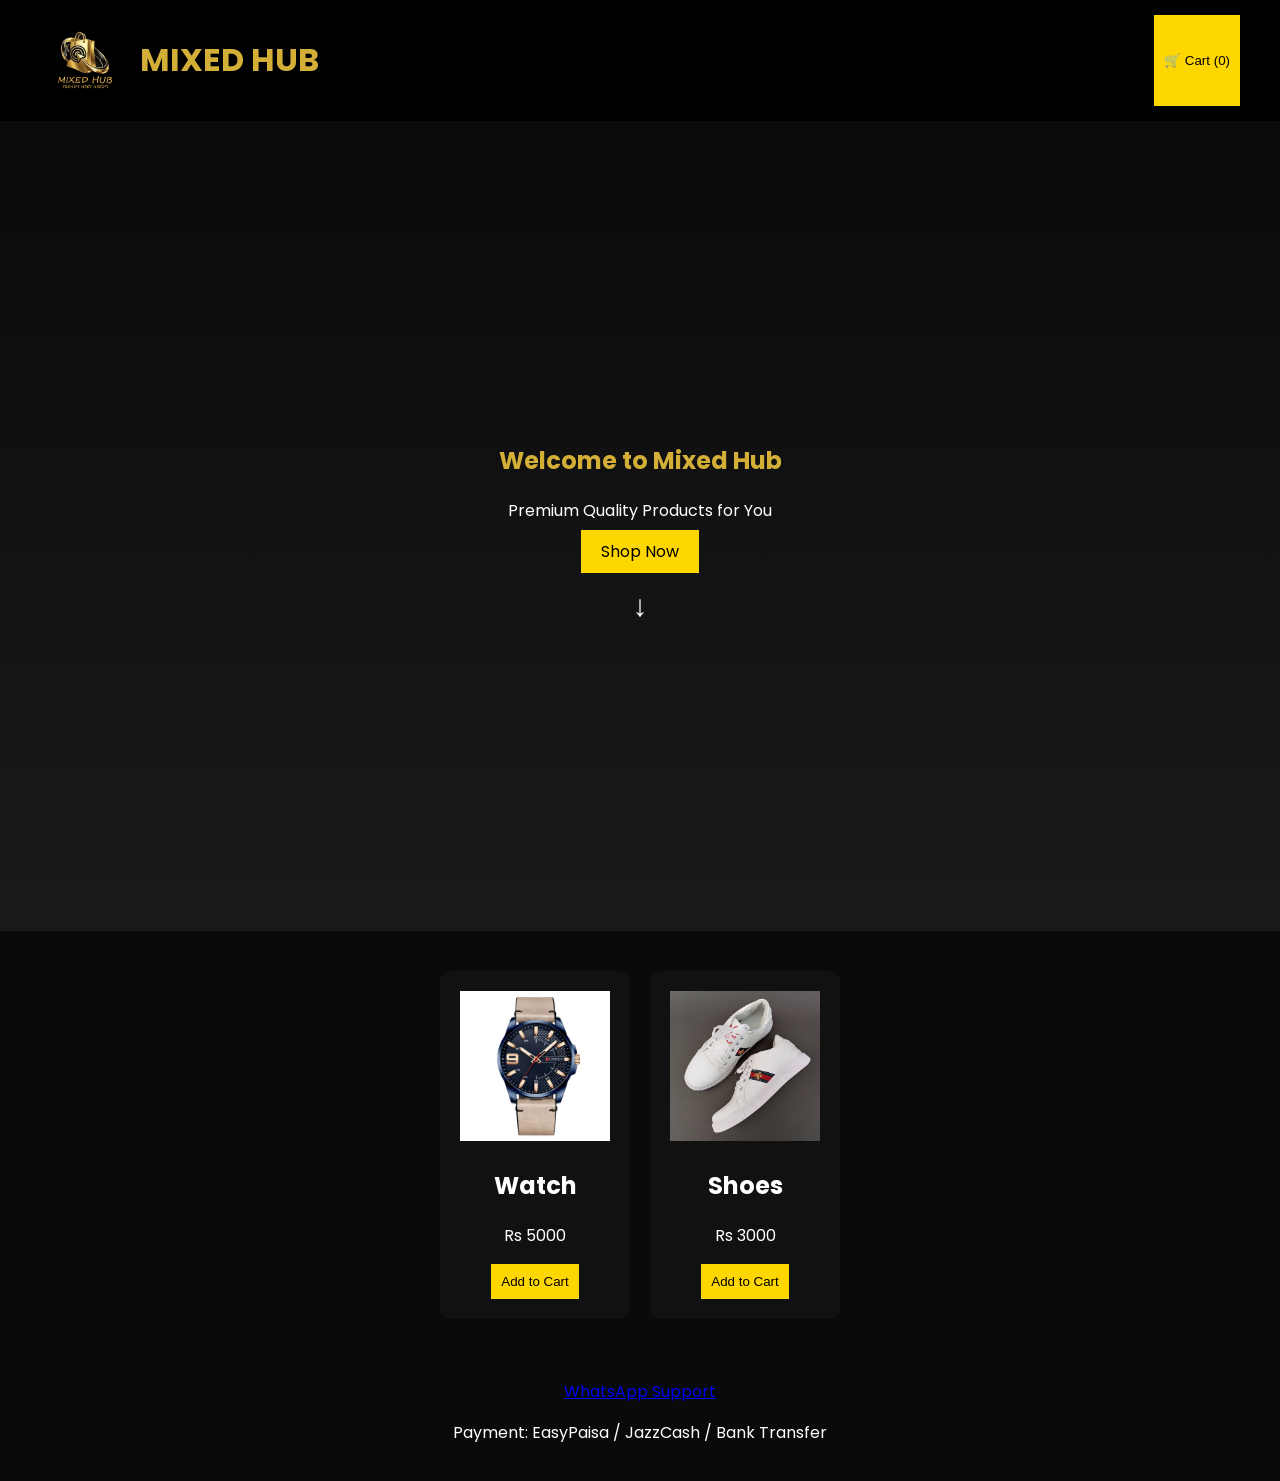
==== index.html @ b32e58ca "Update index.html" ====
<!DOCTYPE html>
<html>
<head>
  <title>MIXED HUB</title>

  <link href="https://fonts.googleapis.com/css2?family=Playfair+Display:wght@600&family=Poppins:wght@300;500&display=swap" rel="stylesheet">
  <link rel="stylesheet" href="style.css">
</head>

<body>

<header class="header">
  <div class="brand">
    <img src="./images/logo.png">
    <h1>MIXED HUB</h1>
  </div>

  <button class="cart-btn" onclick="toggleCart()">
    🛒 Cart (<span id="count">0</span>)
  </button>
</header>

<!-- HERO -->
  <section class="hero">

  <video autoplay muted loop playsinline class="bg-video">
    <source src="my-ecommerce-site/images
/video.mp4" type="video.mp4">
  </video>

  <div class="hero-content">
    <h1>Welcome to Mixed Hub</h1>
    <p>Premium Quality Products for You</p>

    <a href="#products" class="hero-btn">Shop Now</a>
    <div class="arrow-down">↓</div>
  </div>

</section>

<!-- PRODUCTS -->
<section class="products" id="products">

  <div class="card" onclick="openProduct('watch.html')">
  <img src="./images/p1.jpg">
  <h2>Watch</h2>
  <p>Rs 5000</p>

  <button onclick="event.stopPropagation(); addToCart('Watch',5000,this)">
    Add to Cart
  </button>
</div>

 <div class="card" onclick="openProduct('shoes.html')">
  <img src="./images/p2.jpg">
  <h2>Shoes</h2>
  <p>Rs 3000</p>

  <button onclick="event.stopPropagation(); addToCart('Shoes',3000,this)">
    Add to Cart
  </button>
</div>

</section>

<!-- CART -->
<div id="cartBox" class="cart">
  <span class="close-btn" onclick="toggleCart()">✖</span>

  <h2>Your Cart</h2>
  <ul id="cartItems"></ul>
  <h3 id="total"></h3>

  <button onclick="checkout()">Buy Now</button>
</div>

<!-- FOOTER -->
<footer class="footer">
  <a href="https://wa.me/923361236765" target="_blank">WhatsApp Support</a>
  <p>Payment: EasyPaisa / JazzCash / Bank Transfer</p>
</footer>

<script src="script.js"></script>

</body>
</html>
---- style.css ----
* {
  box-sizing: border-box;
}

body {
  overflow-x: hidden;
}

body {
  background: #0a0a0a;
  color: white;
  font-family: 'Poppins', sans-serif;
  margin: 0;
}

/* HEADER */
.header {
  display: flex;
  justify-content: space-between;
  padding: 15px 40px;
  background: black;
}

/* BRAND */
.brand {
  display: flex;
  align-items: center;
  gap: 10px;
}

.brand img {
  width: 90px;
}

.brand h1 {
  color: #d4af37;
}

/* HERO */
.hero {
  height: 90vh;
  display: flex;
  justify-content: center;
  align-items: center;
  text-align: center;
  background: linear-gradient(#0a0a0a, #1a1a1a);
  position: relative;
  overflow: hidden;
}

.hero h1 {
  color: #d4af37;
}

.hero-btn {
  padding: 10px 20px;
  background: gold;
  color: black;
  text-decoration: none;
}

.arrow-down {
  font-size: 30px;
  margin-top: 20px;
  animation: bounce 1s infinite;
  cursor: pointer;
}

@keyframes bounce {
  50% { transform: translateY(10px); }
}

.products {
  display: flex;
  gap: 20px;
  padding: 40px;
  flex-wrap: wrap;   /* 🔥 ye add karo */
  justify-content: center;
}

.card {
  background: #111;
  padding: 20px;
  text-align: center;
  border-radius: 10px;
}

.card img {
  width: 100%;
  height: 150px;
  object-fit: contain;
}

/* BUTTON */
button {
  background: gold;
  border: none;
  padding: 10px;
  cursor: pointer;
}

/* CART */
.cart {
  position: fixed;
  right: -300px;
  top: 0;
  width: 300px;
  height: 100%;
  background: #111;
  padding: 20px;
  transition: 0.3s;
}

.cart.active {
  right: 0;
}

.close-btn {
  position: absolute;
  right: 10px;
  cursor: pointer;
}

button {
  transition: 0.3s;
}

button:hover {
  transform: scale(1.05);
}

/* FOOTER */
.footer {
  text-align: center;
  padding: 20px;
}
.bg-video {
  position: absolute;
  width: 100%;
  height: 100%;
  object-fit: cover;
  top: 0;
  left: 0;
  z-index: 0;
  opacity: 0.4;
}

.hero-content {
  position: relative;
  z-index: 1;
}
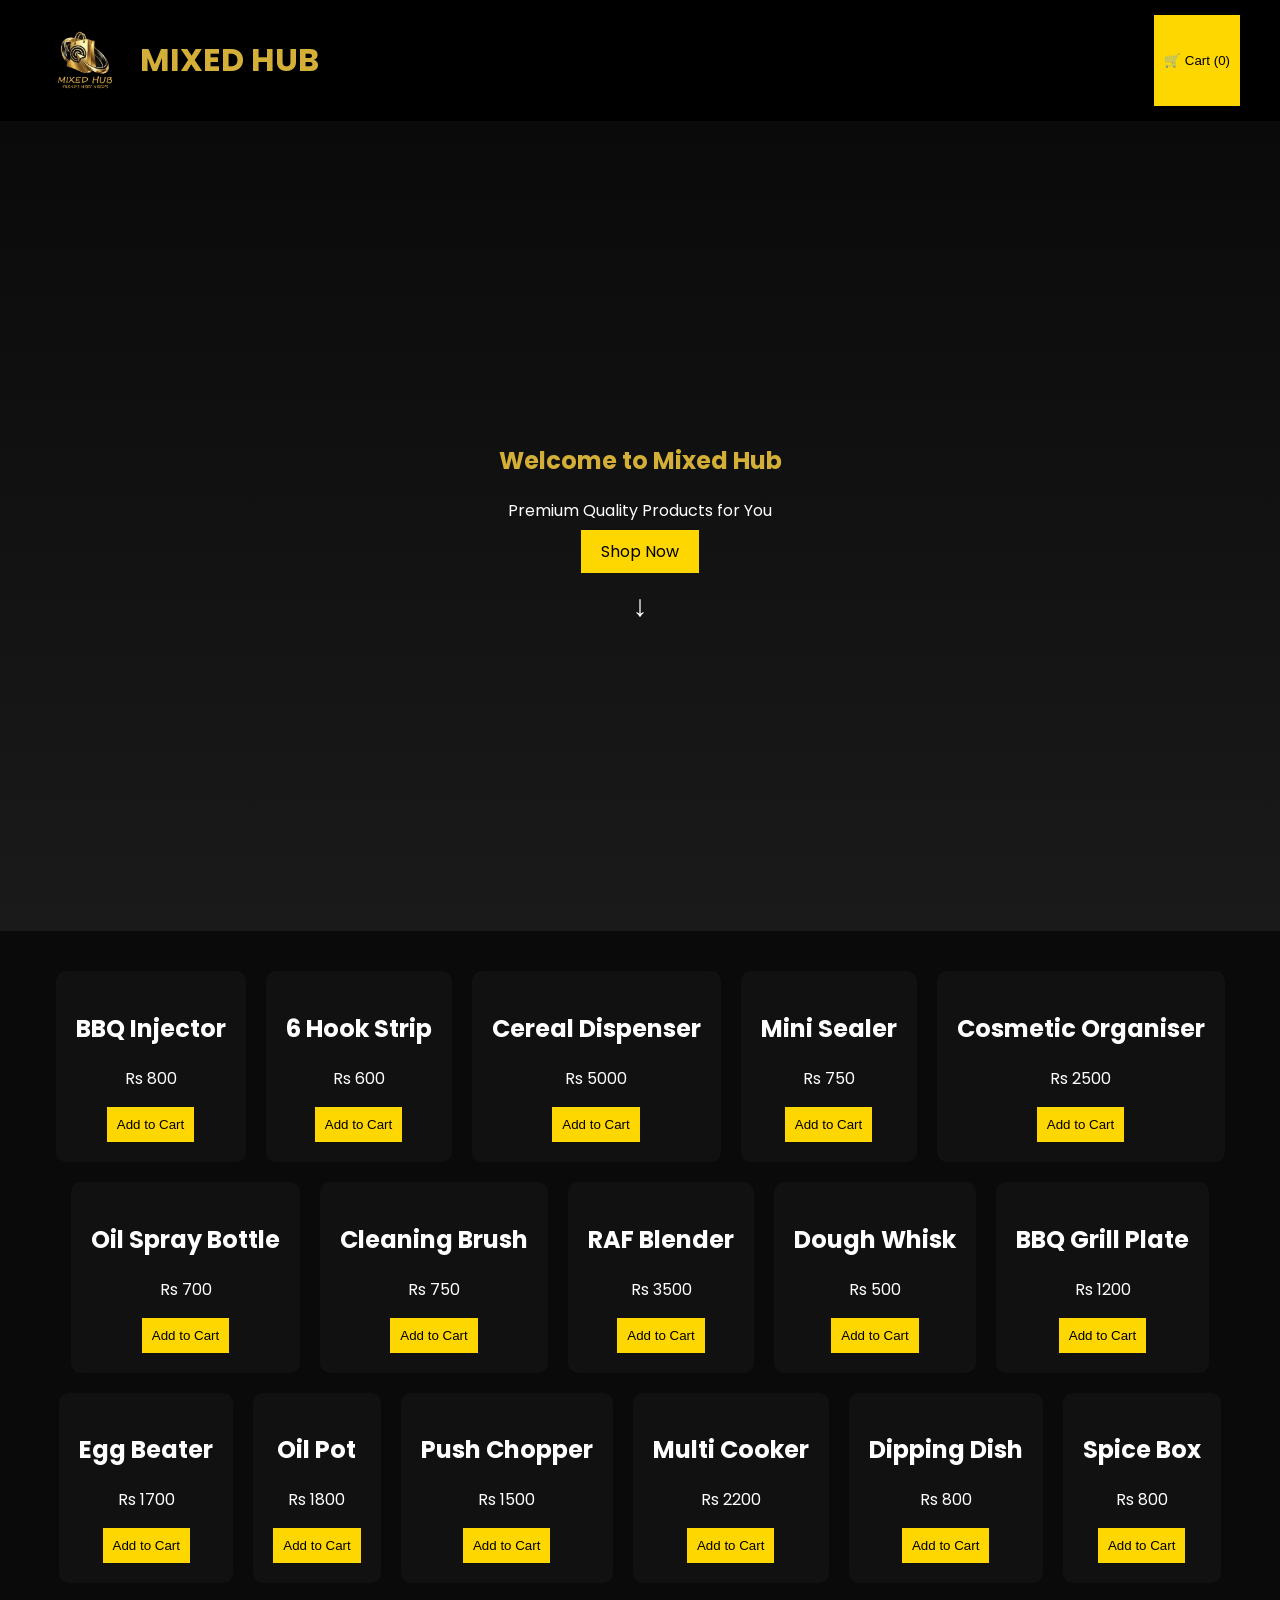
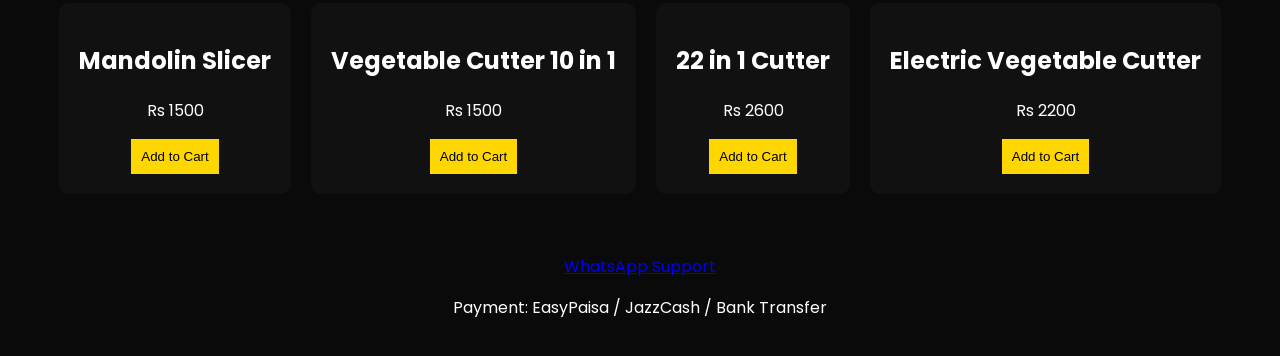
==== commit ec69bb7c: "Update index.html" ====
--- a/index.html
+++ b/index.html
@@ -24,9 +24,8 @@
   <section class="hero">
 
   <video autoplay muted loop playsinline class="bg-video">
-    <source src="my-ecommerce-site/images
-/video.mp4" type="video.mp4">
-  </video>
+  <source src="./images/video.mp4" type="video/mp4">
+</video>
 
   <div class="hero-content">
     <h1>Welcome to Mixed Hub</h1>
@@ -41,24 +40,124 @@
 <!-- PRODUCTS -->
 <section class="products" id="products">
 
-  <div class="card" onclick="openProduct('watch.html')">
-  <img src="./images/p1.jpg">
-  <h2>Watch</h2>
-  <p>Rs 5000</p>
-
-  <button onclick="event.stopPropagation(); addToCart('Watch',5000,this)">
-    Add to Cart
-  </button>
+  <div class="card">
+  <h2>BBQ Injector</h2>
+  <p>Rs 800</p>
+  <button onclick="addToCart('BBQ Injector',800,this)">Add to Cart</button>
 </div>
 
- <div class="card" onclick="openProduct('shoes.html')">
-  <img src="./images/p2.jpg">
-  <h2>Shoes</h2>
-  <p>Rs 3000</p>
+<div class="card">
+  <h2>6 Hook Strip</h2>
+  <p>Rs 600</p>
+  <button onclick="addToCart('Hook Strip',600,this)">Add to Cart</button>
+</div>
 
-  <button onclick="event.stopPropagation(); addToCart('Shoes',3000,this)">
-    Add to Cart
-  </button>
+<div class="card">
+  <h2>Cereal Dispenser</h2>
+  <p>Rs 5000</p>
+  <button onclick="addToCart('Cereal Dispenser',5000,this)">Add to Cart</button>
+</div>
+
+<div class="card">
+  <h2>Mini Sealer</h2>
+  <p>Rs 750</p>
+  <button onclick="addToCart('Mini Sealer',750,this)">Add to Cart</button>
+</div>
+
+<div class="card">
+  <h2>Cosmetic Organiser</h2>
+  <p>Rs 2500</p>
+  <button onclick="addToCart('Organiser',2500,this)">Add to Cart</button>
+</div>
+
+<div class="card">
+  <h2>Oil Spray Bottle</h2>
+  <p>Rs 700</p>
+  <button onclick="addToCart('Oil Spray',700,this)">Add to Cart</button>
+</div>
+
+<div class="card">
+  <h2>Cleaning Brush</h2>
+  <p>Rs 750</p>
+  <button onclick="addToCart('Cleaning Brush',750,this)">Add to Cart</button>
+</div>
+
+<div class="card">
+  <h2>RAF Blender</h2>
+  <p>Rs 3500</p>
+  <button onclick="addToCart('Blender',3500,this)">Add to Cart</button>
+</div>
+
+<div class="card">
+  <h2>Dough Whisk</h2>
+  <p>Rs 500</p>
+  <button onclick="addToCart('Whisk',500,this)">Add to Cart</button>
+</div>
+
+<div class="card">
+  <h2>BBQ Grill Plate</h2>
+  <p>Rs 1200</p>
+  <button onclick="addToCart('Grill Plate',1200,this)">Add to Cart</button>
+</div>
+
+<div class="card">
+  <h2>Egg Beater</h2>
+  <p>Rs 1700</p>
+  <button onclick="addToCart('Egg Beater',1700,this)">Add to Cart</button>
+</div>
+
+<div class="card">
+  <h2>Oil Pot</h2>
+  <p>Rs 1800</p>
+  <button onclick="addToCart('Oil Pot',1800,this)">Add to Cart</button>
+</div>
+
+<div class="card">
+  <h2>Push Chopper</h2>
+  <p>Rs 1500</p>
+  <button onclick="addToCart('Chopper',1500,this)">Add to Cart</button>
+</div>
+
+<div class="card">
+  <h2>Multi Cooker</h2>
+  <p>Rs 2200</p>
+  <button onclick="addToCart('Multi Cooker',2200,this)">Add to Cart</button>
+</div>
+
+<div class="card">
+  <h2>Dipping Dish</h2>
+  <p>Rs 800</p>
+  <button onclick="addToCart('Dish',800,this)">Add to Cart</button>
+</div>
+
+<div class="card">
+  <h2>Spice Box</h2>
+  <p>Rs 800</p>
+  <button onclick="addToCart('Spice Box',800,this)">Add to Cart</button>
+</div>
+
+<div class="card">
+  <h2>Mandolin Slicer</h2>
+  <p>Rs 1500</p>
+  <button onclick="addToCart('Slicer',1500,this)">Add to Cart</button>
+</div>
+
+<div class="card">
+  <h2>Vegetable Cutter 10 in 1</h2>
+  <p>Rs 1500</p>
+  <button onclick="addToCart('Veg Cutter',1500,this)">Add to Cart</button>
+</div>
+
+<div class="card">
+  <h2>22 in 1 Cutter</h2>
+  <p>Rs 2600</p>
+  <button onclick="addToCart('22 Cutter',2600,this)">Add to Cart</button>
+</div>
+
+<div class="card">
+  <h2>Electric Vegetable Cutter</h2>
+  <p>Rs 2200</p>
+  <button onclick="addToCart('Electric Cutter',2200,this)">Add to Cart</button>
 </div>
 
 </section>
--- a/style.css
+++ b/style.css
@@ -149,3 +149,4 @@
   position: relative;
   z-index: 1;
 }
+
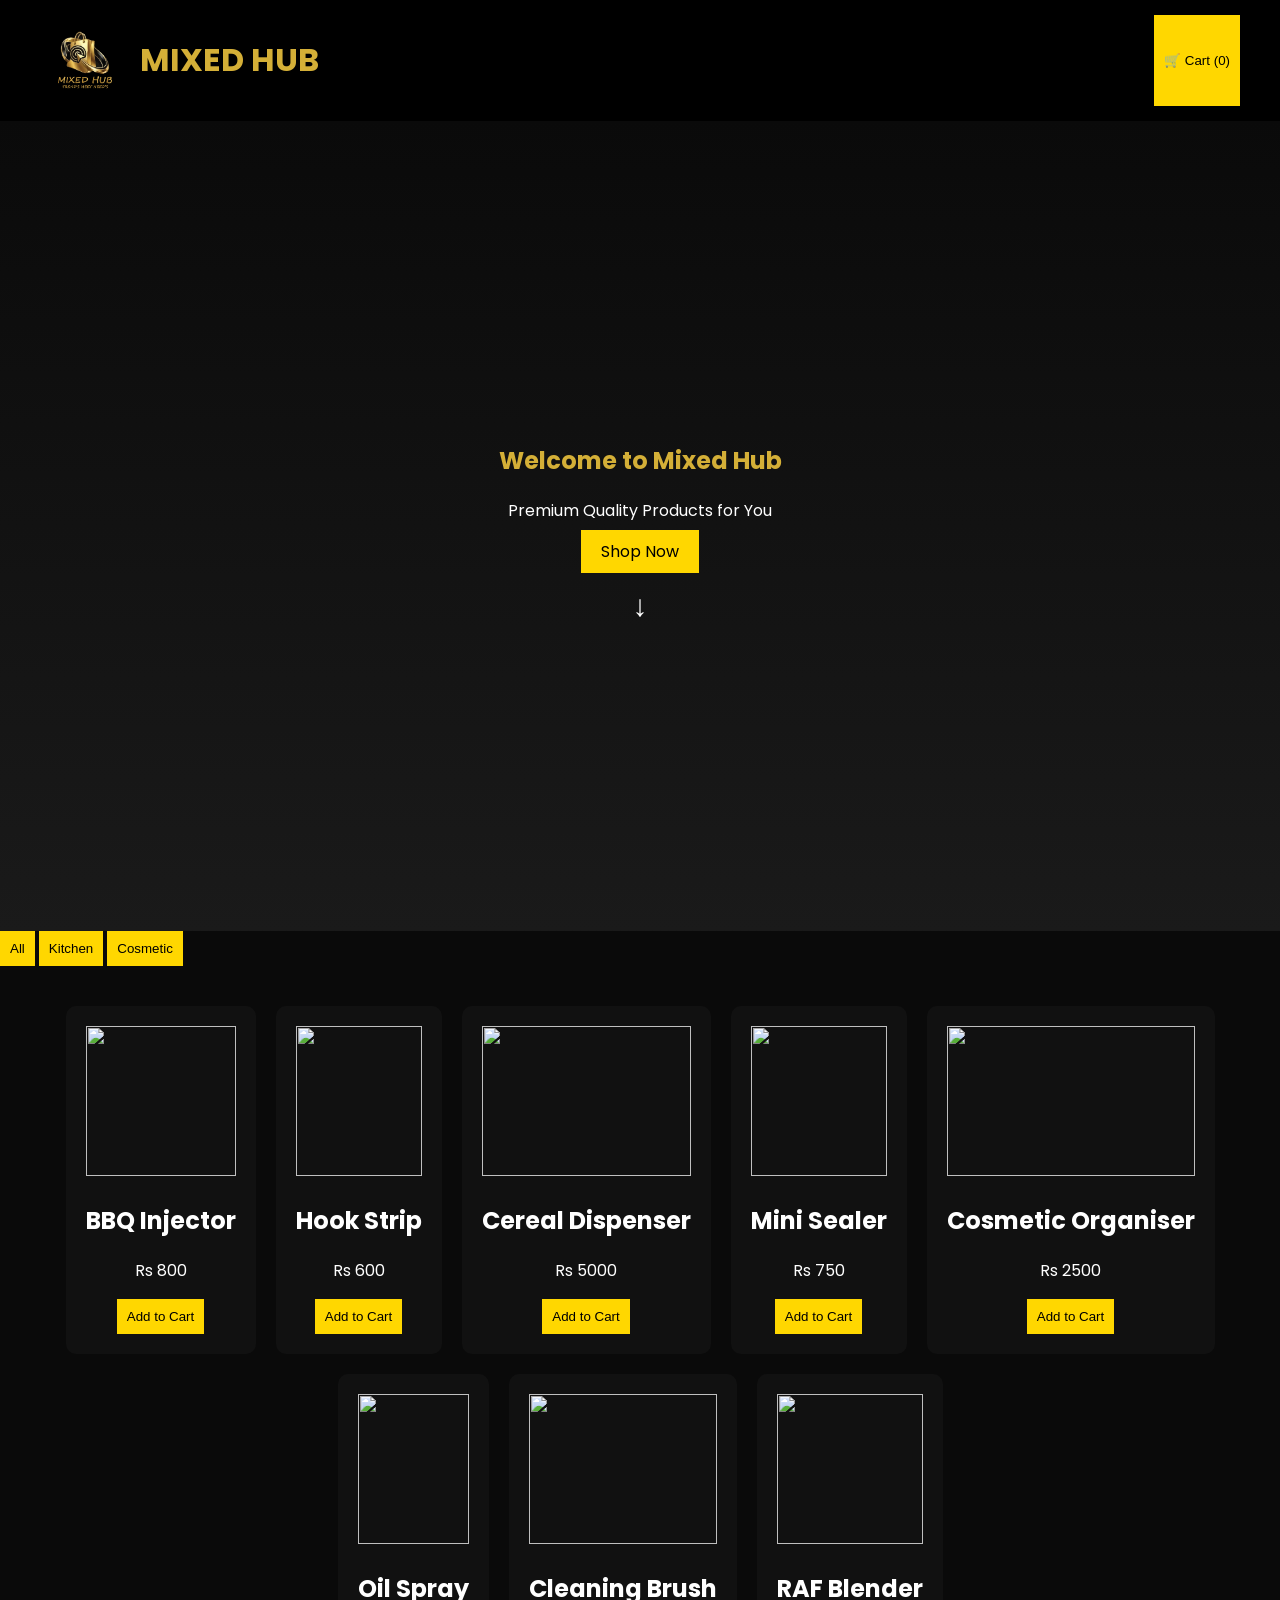
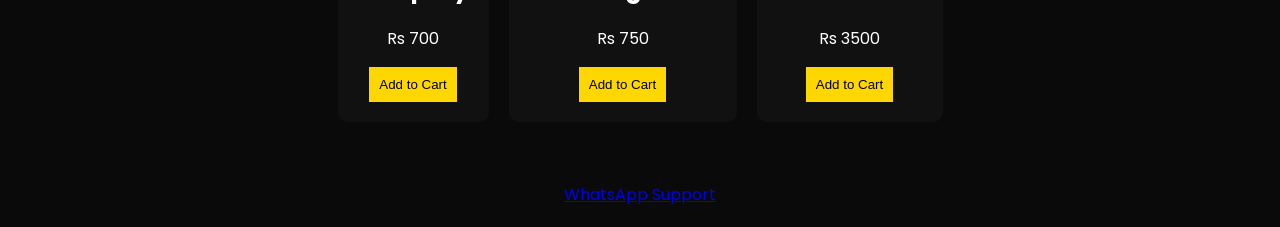
==== commit 9b000151: "Update index.html" ====
--- a/index.html
+++ b/index.html
@@ -21,162 +21,98 @@
 </header>
 
 <!-- HERO -->
-  <section class="hero">
-
+<section class="hero">
   <video autoplay muted loop playsinline class="bg-video">
-  <source src="./images/video.mp4" type="video/mp4">
-</video>
+    <source src="./images/video.mp4" type="video/mp4">
+  </video>
 
   <div class="hero-content">
     <h1>Welcome to Mixed Hub</h1>
     <p>Premium Quality Products for You</p>
-
     <a href="#products" class="hero-btn">Shop Now</a>
     <div class="arrow-down">↓</div>
   </div>
+</section>
 
-</section>
+<!-- 🔥 FILTER BUTTONS -->
+<div class="filters">
+  <button onclick="filterProducts('all')">All</button>
+  <button onclick="filterProducts('kitchen')">Kitchen</button>
+  <button onclick="filterProducts('cosmetic')">Cosmetic</button>
+</div>
 
 <!-- PRODUCTS -->
 <section class="products" id="products">
 
-  <div class="card">
-  <h2>BBQ Injector</h2>
-  <p>Rs 800</p>
-  <button onclick="addToCart('BBQ Injector',800,this)">Add to Cart</button>
-</div>
+  <div class="card" data-category="kitchen">
+    <img src="./images/p1.jpg">
+    <h2>BBQ Injector</h2>
+    <p>Rs 800</p>
+    <button onclick="addToCart('BBQ Injector',800,this)">Add to Cart</button>
+  </div>
 
-<div class="card">
-  <h2>6 Hook Strip</h2>
-  <p>Rs 600</p>
-  <button onclick="addToCart('Hook Strip',600,this)">Add to Cart</button>
-</div>
+  <div class="card" data-category="kitchen">
+    <img src="./images/p2.jpg">
+    <h2>Hook Strip</h2>
+    <p>Rs 600</p>
+    <button onclick="addToCart('Hook Strip',600,this)">Add to Cart</button>
+  </div>
 
-<div class="card">
-  <h2>Cereal Dispenser</h2>
-  <p>Rs 5000</p>
-  <button onclick="addToCart('Cereal Dispenser',5000,this)">Add to Cart</button>
-</div>
+  <div class="card" data-category="kitchen">
+    <img src="./images/p1.jpg">
+    <h2>Cereal Dispenser</h2>
+    <p>Rs 5000</p>
+    <button onclick="addToCart('Cereal',5000,this)">Add to Cart</button>
+  </div>
 
-<div class="card">
-  <h2>Mini Sealer</h2>
-  <p>Rs 750</p>
-  <button onclick="addToCart('Mini Sealer',750,this)">Add to Cart</button>
-</div>
+  <div class="card" data-category="kitchen">
+    <img src="./images/p2.jpg">
+    <h2>Mini Sealer</h2>
+    <p>Rs 750</p>
+    <button onclick="addToCart('Sealer',750,this)">Add to Cart</button>
+  </div>
 
-<div class="card">
-  <h2>Cosmetic Organiser</h2>
-  <p>Rs 2500</p>
-  <button onclick="addToCart('Organiser',2500,this)">Add to Cart</button>
-</div>
+  <div class="card" data-category="cosmetic">
+    <img src="./images/p1.jpg">
+    <h2>Cosmetic Organiser</h2>
+    <p>Rs 2500</p>
+    <button onclick="addToCart('Organiser',2500,this)">Add to Cart</button>
+  </div>
 
-<div class="card">
-  <h2>Oil Spray Bottle</h2>
-  <p>Rs 700</p>
-  <button onclick="addToCart('Oil Spray',700,this)">Add to Cart</button>
-</div>
+  <div class="card" data-category="kitchen">
+    <img src="./images/p2.jpg">
+    <h2>Oil Spray</h2>
+    <p>Rs 700</p>
+    <button onclick="addToCart('Oil Spray',700,this)">Add to Cart</button>
+  </div>
 
-<div class="card">
-  <h2>Cleaning Brush</h2>
-  <p>Rs 750</p>
-  <button onclick="addToCart('Cleaning Brush',750,this)">Add to Cart</button>
-</div>
+  <div class="card" data-category="kitchen">
+    <img src="./images/p1.jpg">
+    <h2>Cleaning Brush</h2>
+    <p>Rs 750</p>
+    <button onclick="addToCart('Brush',750,this)">Add to Cart</button>
+  </div>
 
-<div class="card">
-  <h2>RAF Blender</h2>
-  <p>Rs 3500</p>
-  <button onclick="addToCart('Blender',3500,this)">Add to Cart</button>
-</div>
-
-<div class="card">
-  <h2>Dough Whisk</h2>
-  <p>Rs 500</p>
-  <button onclick="addToCart('Whisk',500,this)">Add to Cart</button>
-</div>
-
-<div class="card">
-  <h2>BBQ Grill Plate</h2>
-  <p>Rs 1200</p>
-  <button onclick="addToCart('Grill Plate',1200,this)">Add to Cart</button>
-</div>
-
-<div class="card">
-  <h2>Egg Beater</h2>
-  <p>Rs 1700</p>
-  <button onclick="addToCart('Egg Beater',1700,this)">Add to Cart</button>
-</div>
-
-<div class="card">
-  <h2>Oil Pot</h2>
-  <p>Rs 1800</p>
-  <button onclick="addToCart('Oil Pot',1800,this)">Add to Cart</button>
-</div>
-
-<div class="card">
-  <h2>Push Chopper</h2>
-  <p>Rs 1500</p>
-  <button onclick="addToCart('Chopper',1500,this)">Add to Cart</button>
-</div>
-
-<div class="card">
-  <h2>Multi Cooker</h2>
-  <p>Rs 2200</p>
-  <button onclick="addToCart('Multi Cooker',2200,this)">Add to Cart</button>
-</div>
-
-<div class="card">
-  <h2>Dipping Dish</h2>
-  <p>Rs 800</p>
-  <button onclick="addToCart('Dish',800,this)">Add to Cart</button>
-</div>
-
-<div class="card">
-  <h2>Spice Box</h2>
-  <p>Rs 800</p>
-  <button onclick="addToCart('Spice Box',800,this)">Add to Cart</button>
-</div>
-
-<div class="card">
-  <h2>Mandolin Slicer</h2>
-  <p>Rs 1500</p>
-  <button onclick="addToCart('Slicer',1500,this)">Add to Cart</button>
-</div>
-
-<div class="card">
-  <h2>Vegetable Cutter 10 in 1</h2>
-  <p>Rs 1500</p>
-  <button onclick="addToCart('Veg Cutter',1500,this)">Add to Cart</button>
-</div>
-
-<div class="card">
-  <h2>22 in 1 Cutter</h2>
-  <p>Rs 2600</p>
-  <button onclick="addToCart('22 Cutter',2600,this)">Add to Cart</button>
-</div>
-
-<div class="card">
-  <h2>Electric Vegetable Cutter</h2>
-  <p>Rs 2200</p>
-  <button onclick="addToCart('Electric Cutter',2200,this)">Add to Cart</button>
-</div>
+  <div class="card" data-category="kitchen">
+    <img src="./images/p2.jpg">
+    <h2>RAF Blender</h2>
+    <p>Rs 3500</p>
+    <button onclick="addToCart('Blender',3500,this)">Add to Cart</button>
+  </div>
 
 </section>
 
 <!-- CART -->
 <div id="cartBox" class="cart">
   <span class="close-btn" onclick="toggleCart()">✖</span>
-
   <h2>Your Cart</h2>
   <ul id="cartItems"></ul>
   <h3 id="total"></h3>
-
   <button onclick="checkout()">Buy Now</button>
 </div>
 
-<!-- FOOTER -->
 <footer class="footer">
   <a href="https://wa.me/923361236765" target="_blank">WhatsApp Support</a>
-  <p>Payment: EasyPaisa / JazzCash / Bank Transfer</p>
 </footer>
 
 <script src="script.js"></script>
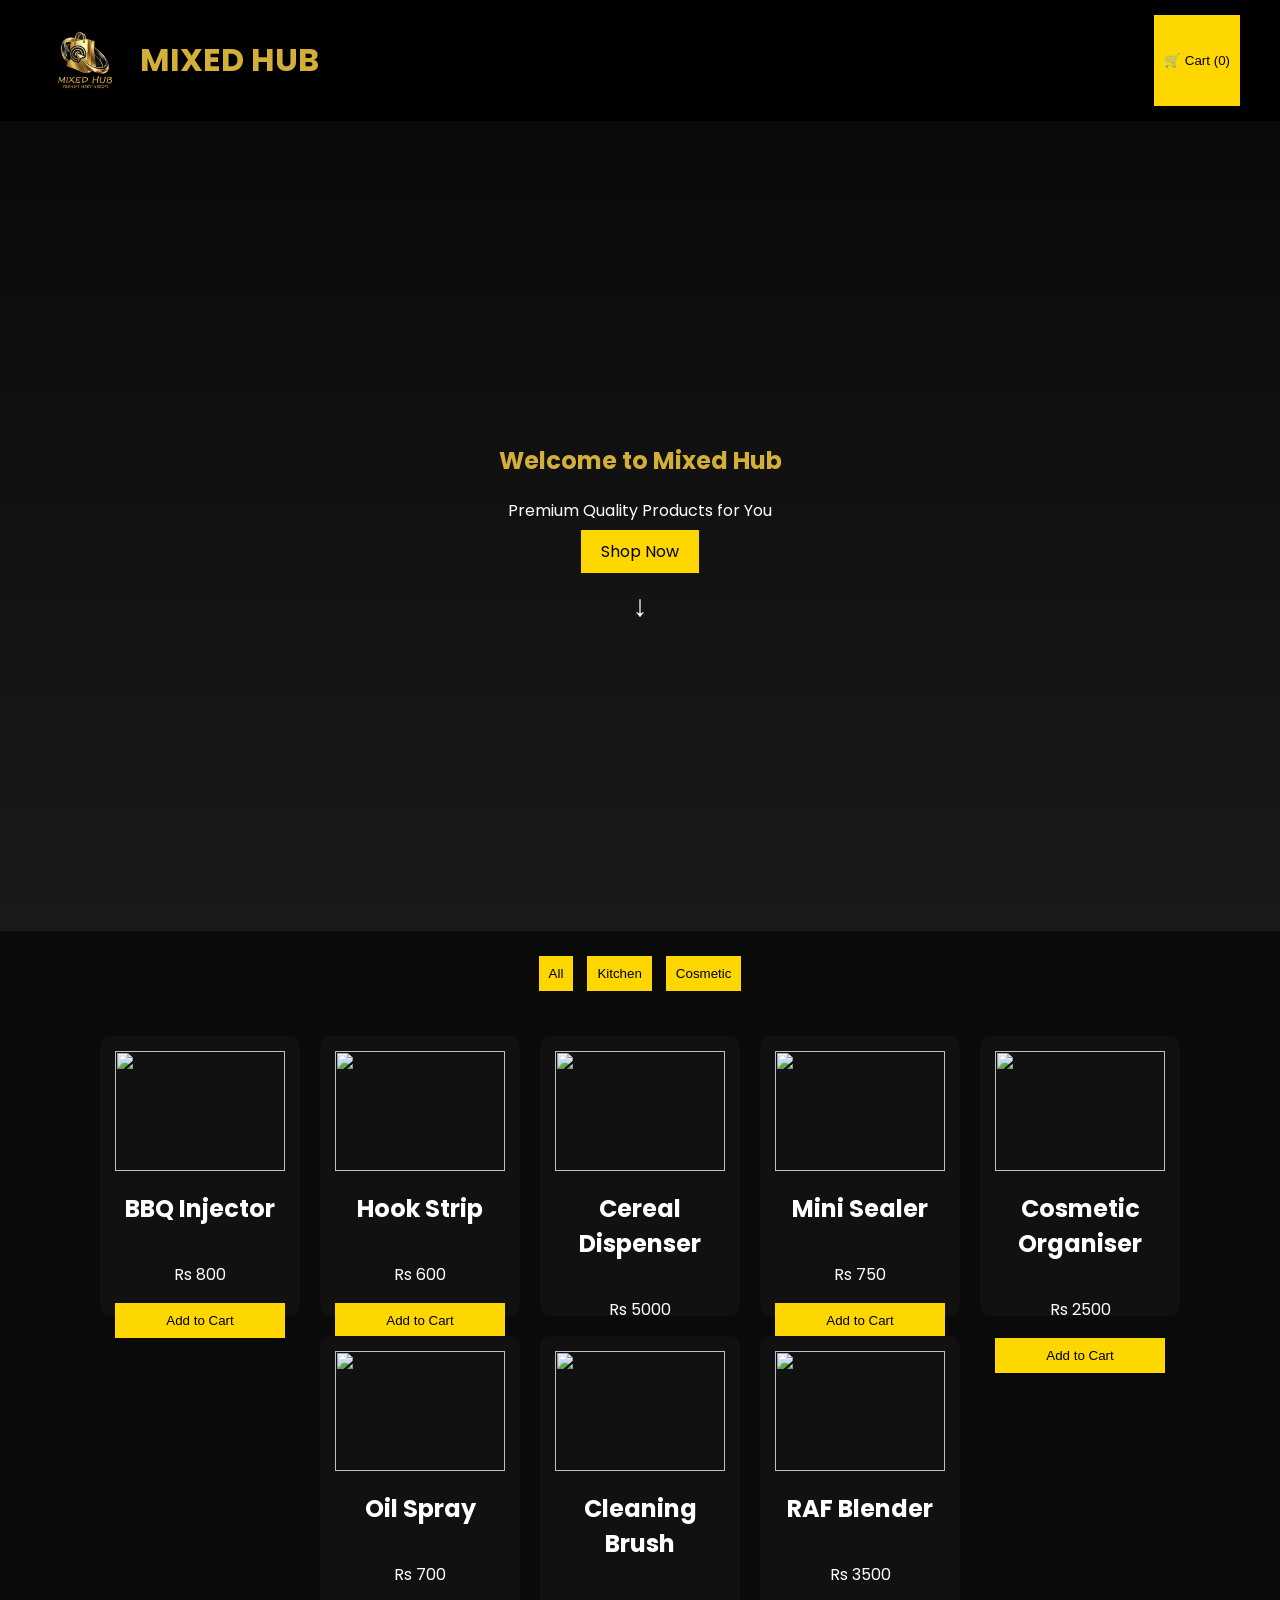
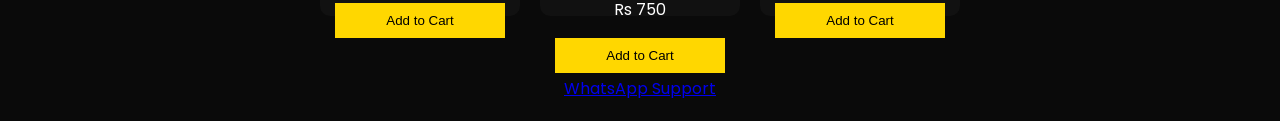
==== commit 4f391b59: "Update index.html" ====
--- a/index.html
+++ b/index.html
@@ -45,14 +45,14 @@
 <section class="products" id="products">
 
   <div class="card" data-category="kitchen">
-    <img src="./images/p1.jpg">
+    <img src="./images/BBQ Injector.jpg">
     <h2>BBQ Injector</h2>
     <p>Rs 800</p>
     <button onclick="addToCart('BBQ Injector',800,this)">Add to Cart</button>
   </div>
 
   <div class="card" data-category="kitchen">
-    <img src="./images/p2.jpg">
+    <img src="./images/Hook Strip.jpg">
     <h2>Hook Strip</h2>
     <p>Rs 600</p>
     <button onclick="addToCart('Hook Strip',600,this)">Add to Cart</button>
--- a/style.css
+++ b/style.css
@@ -79,15 +79,20 @@
 }
 
 .card {
+  width: 200px;
+  height: 280px;
   background: #111;
-  padding: 20px;
+  padding: 15px;
   text-align: center;
   border-radius: 10px;
+  display: flex;
+  flex-direction: column;
+  justify-content: space-between;
 }
 
 .card img {
   width: 100%;
-  height: 150px;
+  height: 120px;
   object-fit: contain;
 }
 
@@ -150,3 +155,11 @@
   z-index: 1;
 }
 
+.filters {
+  text-align: center;
+  margin-top: 20px;
+}
+
+.filters button {
+  margin: 5px;
+}
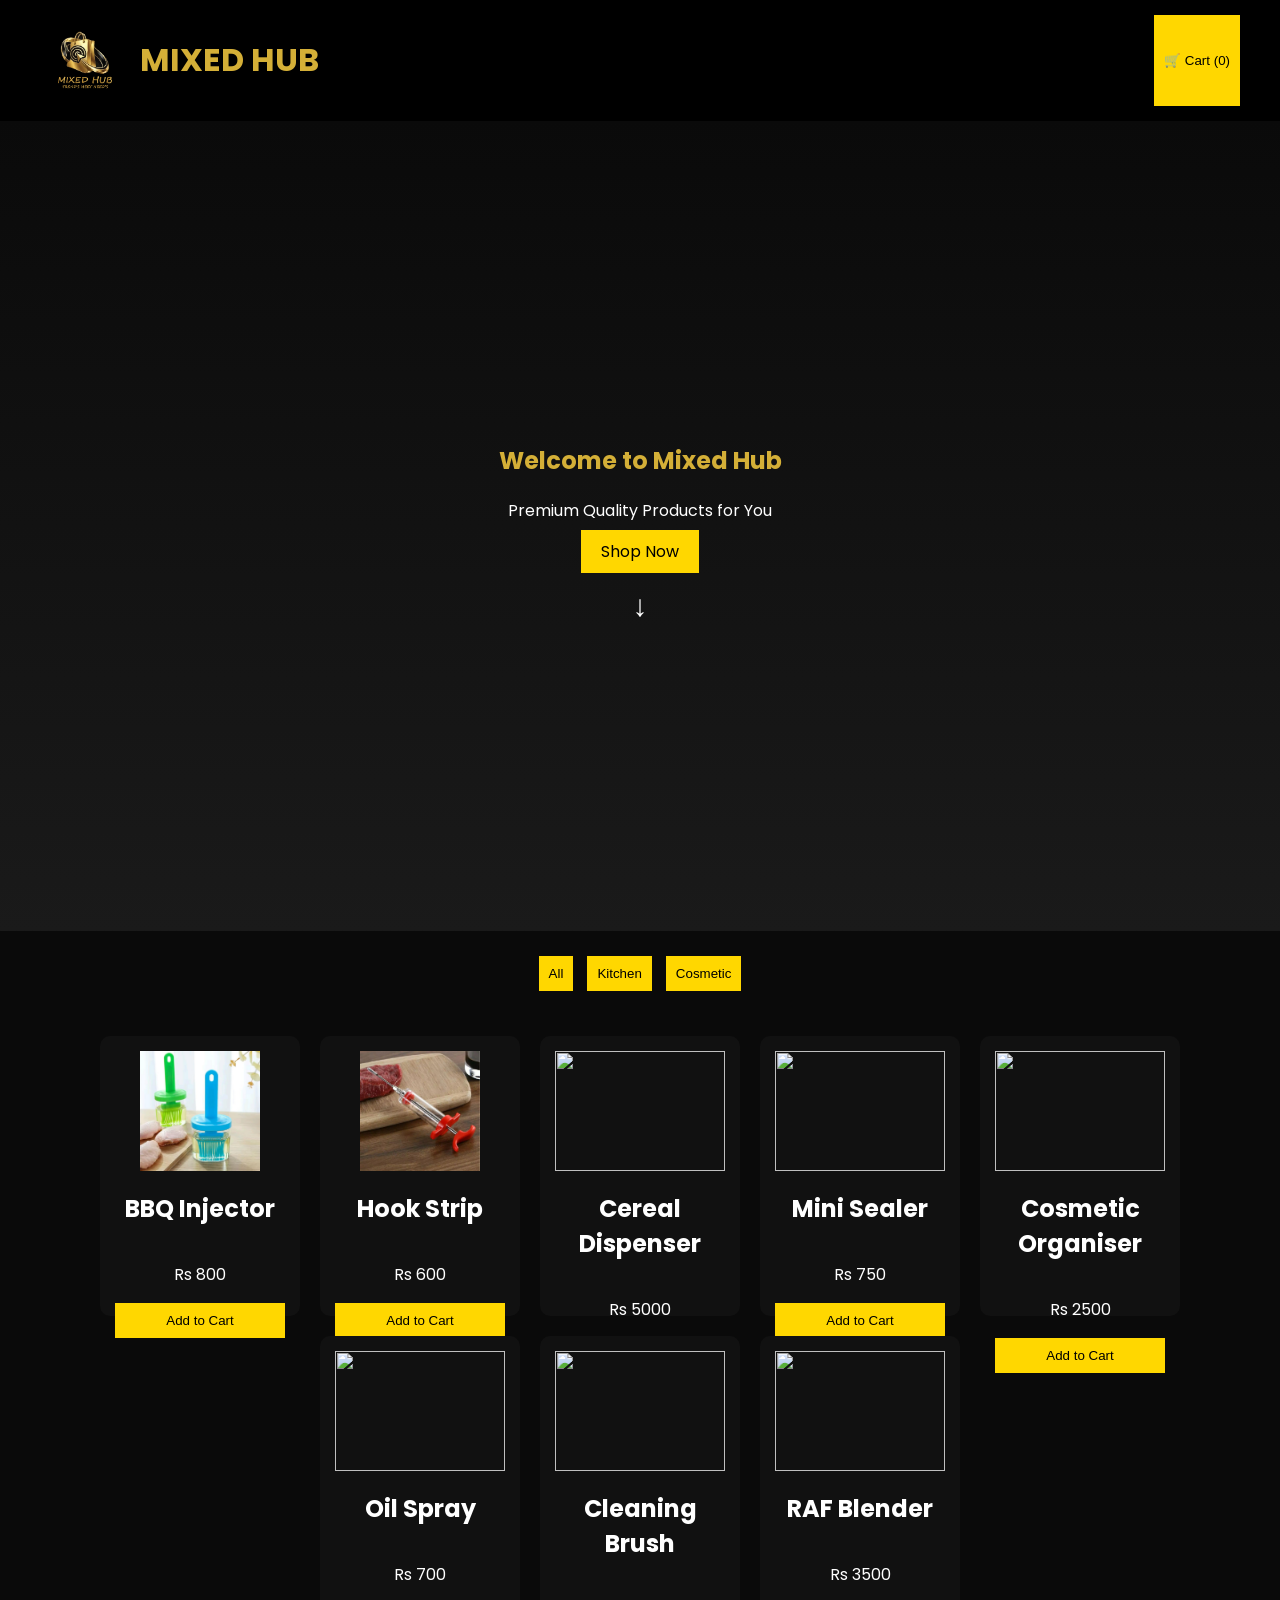
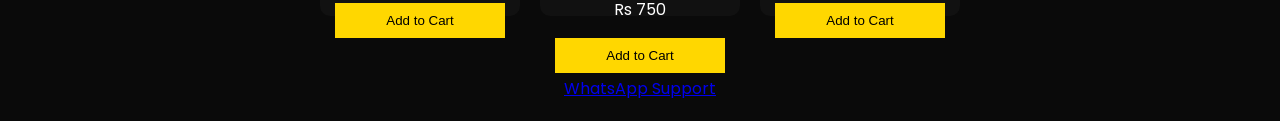
==== commit bf28cd08: "Update index.html" ====
--- a/index.html
+++ b/index.html
@@ -59,42 +59,42 @@
   </div>
 
   <div class="card" data-category="kitchen">
-    <img src="./images/p1.jpg">
+    <img src="./images/Cereal Dispenser.jpg">
     <h2>Cereal Dispenser</h2>
     <p>Rs 5000</p>
     <button onclick="addToCart('Cereal',5000,this)">Add to Cart</button>
   </div>
 
   <div class="card" data-category="kitchen">
-    <img src="./images/p2.jpg">
+    <img src="./images/Mini Sealer.jpg">
     <h2>Mini Sealer</h2>
     <p>Rs 750</p>
     <button onclick="addToCart('Sealer',750,this)">Add to Cart</button>
   </div>
 
   <div class="card" data-category="cosmetic">
-    <img src="./images/p1.jpg">
+    <img src="./images/Cosmetic Organiser.jpg">
     <h2>Cosmetic Organiser</h2>
     <p>Rs 2500</p>
     <button onclick="addToCart('Organiser',2500,this)">Add to Cart</button>
   </div>
 
   <div class="card" data-category="kitchen">
-    <img src="./images/p2.jpg">
+    <img src="./images/Oil Spray.jpg">
     <h2>Oil Spray</h2>
     <p>Rs 700</p>
     <button onclick="addToCart('Oil Spray',700,this)">Add to Cart</button>
   </div>
 
   <div class="card" data-category="kitchen">
-    <img src="./images/p1.jpg">
+    <img src="./images/Cleaning Brush.jpg">
     <h2>Cleaning Brush</h2>
     <p>Rs 750</p>
     <button onclick="addToCart('Brush',750,this)">Add to Cart</button>
   </div>
 
   <div class="card" data-category="kitchen">
-    <img src="./images/p2.jpg">
+    <img src="./images/RAF Blender.jpg">
     <h2>RAF Blender</h2>
     <p>Rs 3500</p>
     <button onclick="addToCart('Blender',3500,this)">Add to Cart</button>
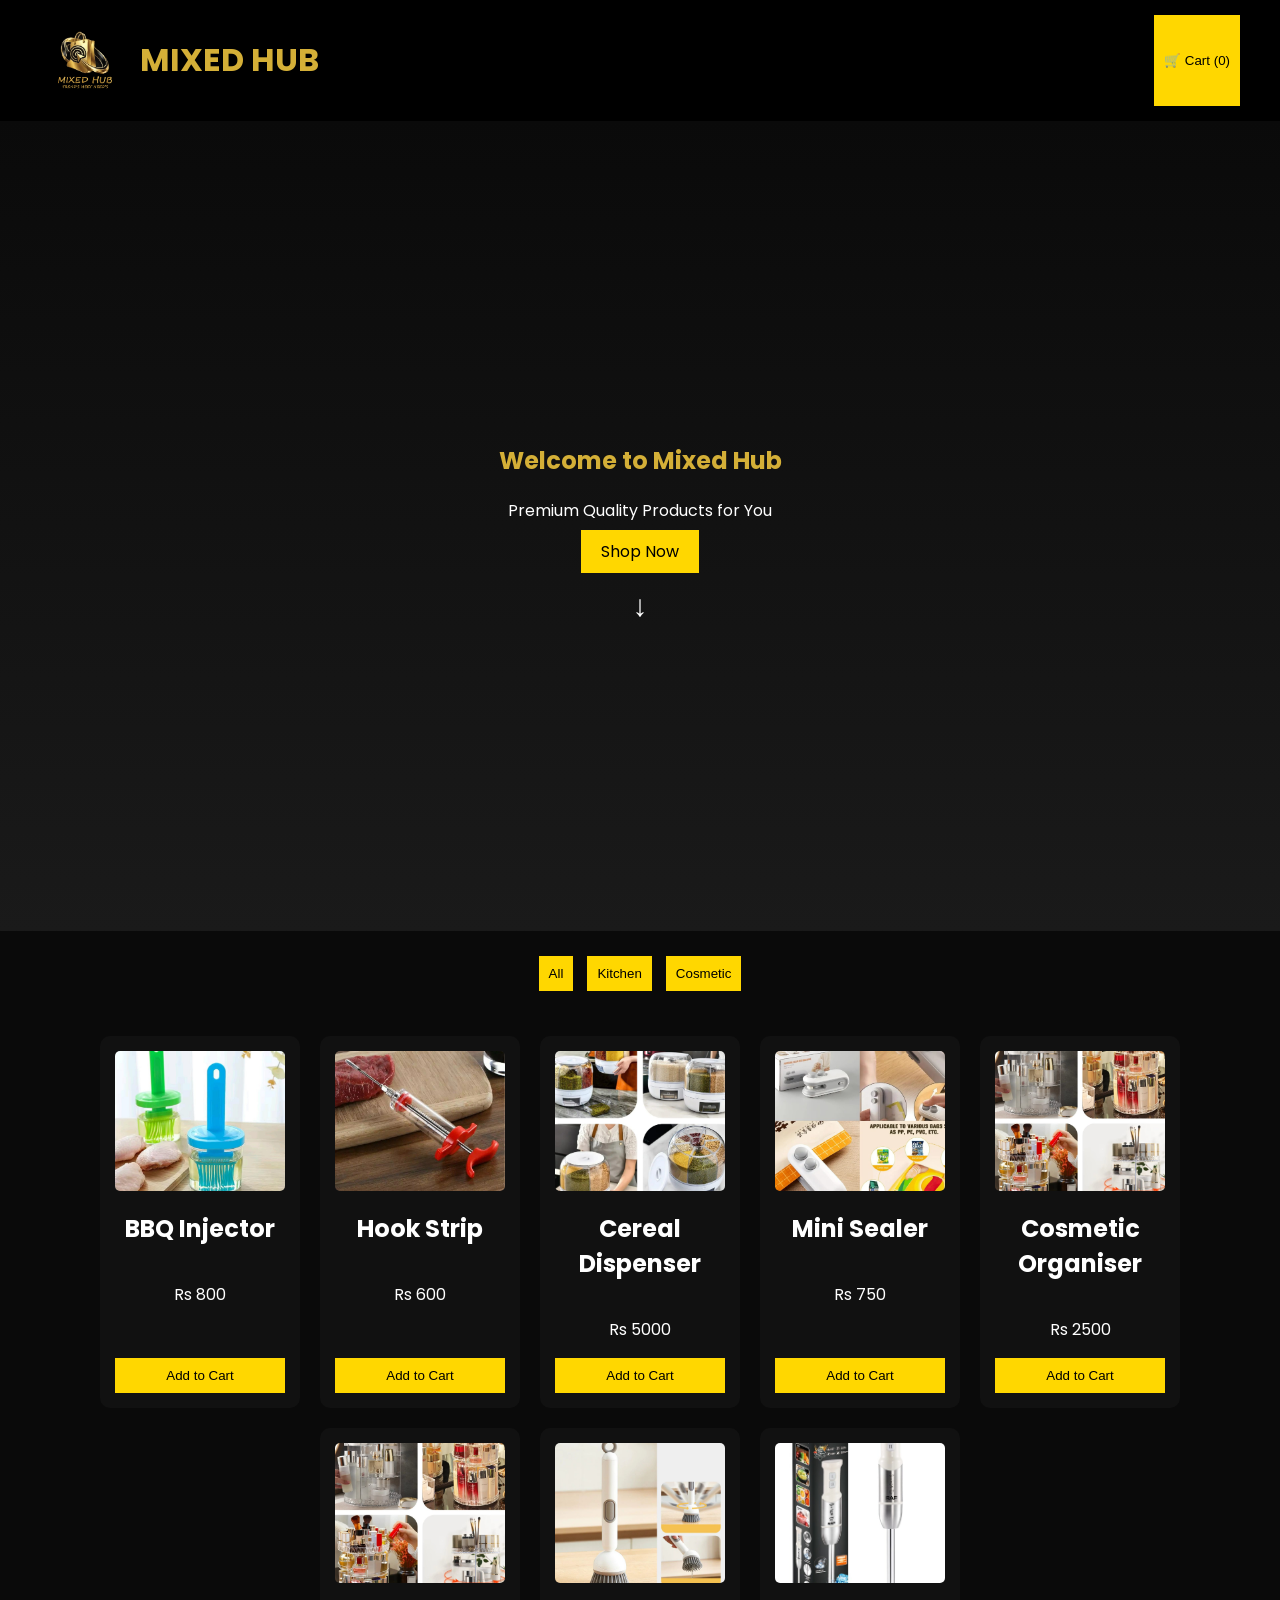
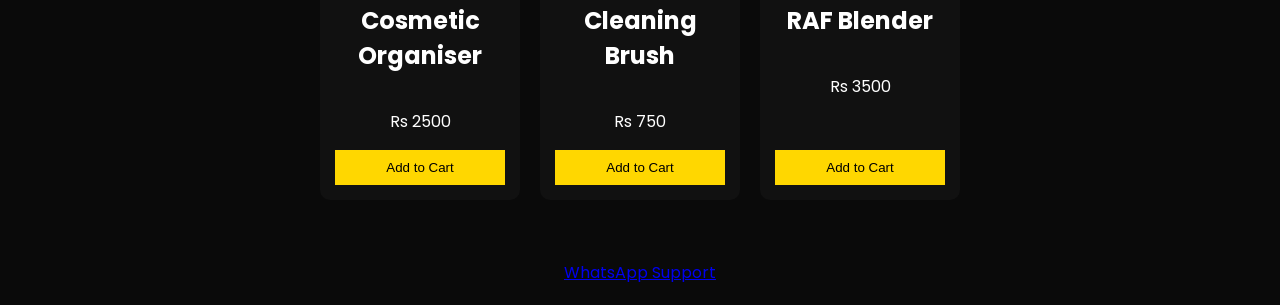
==== commit 796c49c8: "Update index.html" ====
--- a/index.html
+++ b/index.html
@@ -44,33 +44,58 @@
 <!-- PRODUCTS -->
 <section class="products" id="products">
 
-  <div class="card" data-category="kitchen">
-    <img src="./images/BBQ Injector.jpg">
-    <h2>BBQ Injector</h2>
-    <p>Rs 800</p>
-    <button onclick="addToCart('BBQ Injector',800,this)">Add to Cart</button>
-  </div>
+  <div class="card" onclick="openProduct('BBQ Injector.html')" data-category="kitchen">
 
-  <div class="card" data-category="kitchen">
-    <img src="./images/Hook Strip.jpg">
-    <h2>Hook Strip</h2>
-    <p>Rs 600</p>
-    <button onclick="addToCart('Hook Strip',600,this)">Add to Cart</button>
-  </div>
+  <img src="./images/BBQ Injector.jpg">
 
-  <div class="card" data-category="kitchen">
-    <img src="./images/Cereal Dispenser.jpg">
-    <h2>Cereal Dispenser</h2>
-    <p>Rs 5000</p>
-    <button onclick="addToCart('Cereal',5000,this)">Add to Cart</button>
-  </div>
+  <h2>BBQ Injector</h2>
+  <p>Rs 800</p>
 
-  <div class="card" data-category="kitchen">
-    <img src="./images/Mini Sealer.jpg">
-    <h2>Mini Sealer</h2>
-    <p>Rs 750</p>
-    <button onclick="addToCart('Sealer',750,this)">Add to Cart</button>
-  </div>
+  <button onclick="event.stopPropagation(); addToCart('BBQ Injector',800,this)">
+    Add to Cart
+  </button>
+
+</div>
+
+  <div class="card" onclick="openProduct('Hook Strip.html')" data-category="kitchen">
+
+  <img src="./images/Hook Strip.jpg">
+
+  <h2>Hook Strip</h2>
+  <p>Rs 600</p>
+
+  <button onclick="event.stopPropagation(); addToCart('Hook Strip',600,this)">
+    Add to Cart
+  </button>
+
+</div>
+
+  <div class="card" onclick="openProduct('Cereal Dispenser.html')" data-category="kitchen">
+
+  <img src="./images/Cereal Dispenser.jpg">
+
+  <h2>Cereal Dispenser</h2>
+  <p>Rs 5000</p>
+
+  <button onclick="event.stopPropagation(); addToCart('Cereal Dispenser',5000,this)">
+    Add to Cart
+  </button>
+
+</div>
+
+  <div class="card" onclick="openProduct('Mini Sealer.html')" data-category="kitchen">
+
+  <img src="./images/Mini Sealer.jpg">
+
+  <h2>Mini Sealer</h2>
+  <p>Rs 750</p>
+
+  <button onclick="event.stopPropagation(); addToCart('Mini Sealer',750,this)">
+    Add to Cart
+  </button>
+
+</div>
+
 
   <div class="card" data-category="cosmetic">
     <img src="./images/Cosmetic Organiser.jpg">
@@ -79,12 +104,18 @@
     <button onclick="addToCart('Organiser',2500,this)">Add to Cart</button>
   </div>
 
-  <div class="card" data-category="kitchen">
-    <img src="./images/Oil Spray.jpg">
-    <h2>Oil Spray</h2>
-    <p>Rs 700</p>
-    <button onclick="addToCart('Oil Spray',700,this)">Add to Cart</button>
-  </div>
+  <div class="card" onclick="openProduct('Cosmetic Organiser.html')" data-category="kitchen">
+
+  <img src="./images/Cosmetic Organiser.jpg">
+
+  <h2>Cosmetic Organiser</h2>
+  <p>Rs 2500</p>
+
+  <button onclick="event.stopPropagation(); addToCart('Cosmetic Organiser',2500,this)">
+    Add to Cart
+  </button>
+
+</div>
 
   <div class="card" data-category="kitchen">
     <img src="./images/Cleaning Brush.jpg">
@@ -93,12 +124,18 @@
     <button onclick="addToCart('Brush',750,this)">Add to Cart</button>
   </div>
 
-  <div class="card" data-category="kitchen">
-    <img src="./images/RAF Blender.jpg">
-    <h2>RAF Blender</h2>
-    <p>Rs 3500</p>
-    <button onclick="addToCart('Blender',3500,this)">Add to Cart</button>
-  </div>
+  <div class="card" onclick="openProduct('RAF Blender.html')" data-category="kitchen">
+
+  <img src="./images/RAF Blender.jpg">
+
+  <h2>RAF Blender</h2>
+  <p>Rs 3500</p>
+
+  <button onclick="event.stopPropagation(); addToCart('RAF Blender',3500,this)">
+    Add to Cart
+  </button>
+
+</div>
 
 </section>
 
--- a/style.css
+++ b/style.css
@@ -74,17 +74,18 @@
   display: flex;
   gap: 20px;
   padding: 40px;
-  flex-wrap: wrap;   /* 🔥 ye add karo */
+  flex-wrap: wrap;
   justify-content: center;
+  align-items: stretch; /* 🔥 important */
 }
 
 .card {
   width: 200px;
-  height: 280px;
   background: #111;
   padding: 15px;
   text-align: center;
   border-radius: 10px;
+
   display: flex;
   flex-direction: column;
   justify-content: space-between;
@@ -92,8 +93,9 @@
 
 .card img {
   width: 100%;
-  height: 120px;
-  object-fit: contain;
+  height: 140px;
+  object-fit: cover;
+  border-radius: 5px;
 }
 
 /* BUTTON */
@@ -159,7 +161,9 @@
   text-align: center;
   margin-top: 20px;
 }
-
+.card button {
+  margin-top: auto;
+}
 .filters button {
   margin: 5px;
 }
